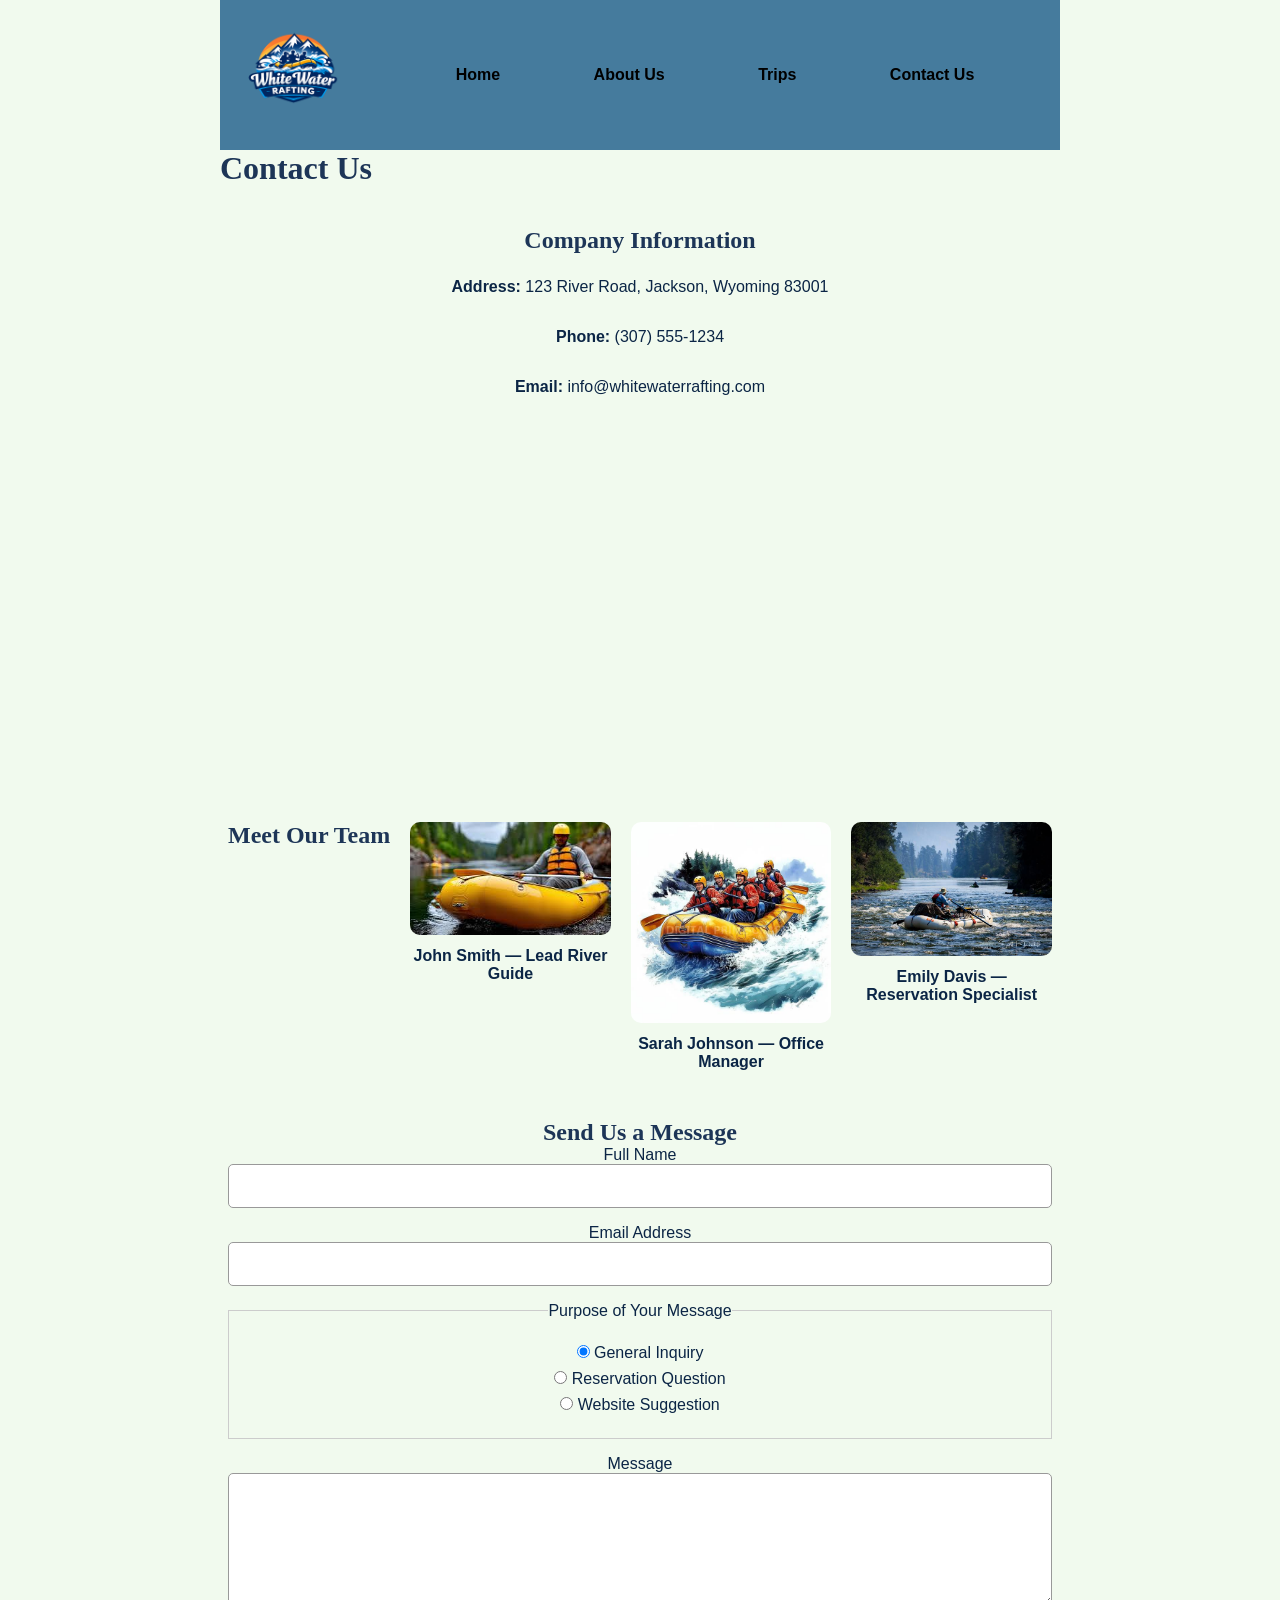
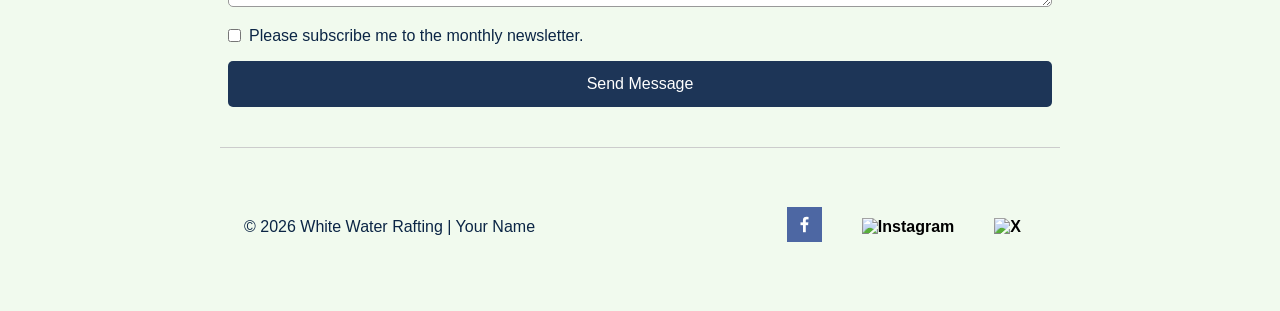
==== wwr/contact.html @ d2f56e46 "W05 Completed" ====
<!DOCTYPE html>
<html lang="en-US">

<head>
    <meta charset="UTF-8">
    <meta name="viewport" content="width=device-width, initial-scale=1.0">
    <meta name="description" content="Contact White Water Rafting for reservations, questions, and trip information.">
    <meta name="author" content="Your Name">

    <title>Contact Us | White Water Rafting</title>

    <link rel="stylesheet" href="styles/rafting.css">
</head>

<body>

<header>

    <img src="images/logo.png" alt="White Water Rafting Logo">

    <nav>
        <a href="index.html">Home</a>
        <a href="about.html">About Us</a>
        <a href="trips.html">Trips</a>
        <a href="contact.html">Contact Us</a>
    </nav>

</header>

<main>

    <h1>Contact Us</h1>

    <section class="contact-info">

        <h2>Company Information</h2>

        <p><strong>Address:</strong> 123 River Road, Jackson, Wyoming 83001</p>

        <p><strong>Phone:</strong> (307) 555-1234</p>

        <p><strong>Email:</strong> info@whitewaterrafting.com</p>

        <iframe
            src="https://www.google.com/maps/embed?pb=!1m18!1m12!1m3!1d92476.07977973521!2d-110.97905730273438!3d43.58826800000001!2m3!1f0!2f0!3f0!3m2!1i1024!2i768!4f13.1!3m3!1m2!1s0x535305d65c1b1b21%3A0xd39a80d685af2553!2sFaraway%20Jackson%20Hole!5e0!3m2!1ses-419!2sus!4v1785605352932!5m2!1ses-419!2sus" width="600" height="450" style="border:0;" 
            allowfullscreen="" 
            loading="lazy" 
            referrerpolicy="strict-origin-when-cross-origin">
           
        </iframe>

    </section>

    <section class="employees">

        <h2>Meet Our Team</h2>

        <figure>
            <img src="images/guide1.jpg" alt="Lead River Guide">
            <figcaption>John Smith — Lead River Guide</figcaption>
        </figure>

        <figure>
            <img src="images/manager.jpg" alt="Office Manager">
            <figcaption>Sarah Johnson — Office Manager</figcaption>
        </figure>

        <figure>
            <img src="images/reservation.jpg" alt="Reservation Specialist">
            <figcaption>Emily Davis — Reservation Specialist</figcaption>
        </figure>

    </section>

    <section class="contact-form">

        <h2>Send Us a Message</h2>

        <form action="#" method="post">

            <div>
                <label for="name">Full Name</label>
                <input
                    type="text"
                    id="name"
                    name="name"
                    required>
            </div>

            <div>
                <label for="email">Email Address</label>
                <input
                    type="email"
                    id="email"
                    name="email"
                    required>
            </div>

            <fieldset>

                <legend>Purpose of Your Message</legend>

                <label>
                    <input
                        type="radio"
                        name="purpose"
                        value="general"
                        checked>
                    General Inquiry
                </label>

                <label>
                    <input
                        type="radio"
                        name="purpose"
                        value="reservation">
                    Reservation Question
                </label>

                <label>
                    <input
                        type="radio"
                        name="purpose"
                        value="website">
                    Website Suggestion
                </label>

            </fieldset>

            <div>
                <label for="message">Message</label>

                <textarea
                    id="message"
                    name="message"
                    rows="6"
                    required></textarea>
            </div>

            <label class="newsletter">
                <input
                    type="checkbox"
                    name="newsletter">

                Please subscribe me to the monthly newsletter.
            </label>

            <button type="submit">
                Send Message
            </button>

        </form>

    </section>

</main>

<footer>

    <p>&copy; 2026 White Water Rafting | Your Name</p>

    <nav class="socialmedia">
        <a href="#"><img src="images/facebook.png" alt="Facebook"></a>
        <a href="#"><img src="images/instagram.png" alt="Instagram"></a>
        <a href="#"><img src="images/x.png" alt="X"></a>
    </div>

</footer>

</body>

</html>
---- wwr/styles/rafting.css ----
:root {
    --primary-color: #1d3557;
    --secondary-color: #457b9d;
    --accent1-color: #0b2545;
    --accent2-color: #f1faee;
    --heading-font: Georgia, serif;
    --body-font: Arial, Helvetica, sans-serif;
}

* {
    margin: 0;
    padding: 0;
    box-sizing: border-box;
}

body {
    font-family: var(--body-font);
    color: var(--accent1-color);
    background-color: var(--accent2-color);
}

header,
main,
footer {
    width: 840px;
    margin: 0 auto;
}

header {
    display: grid;
    grid-template-columns: 150px 1fr;
    align-items: center;
    background-color: var(--secondary-color);
    padding: 15px;
}

header img {
    width: 120px;
}

nav {
    display: flex;
    justify-content: space-around;
    align-items: center;
}

nav a {
    text-decoration: none;
    color: #000;
    padding: 15px;
    font-weight: bold;

}

nav a:hover {
    background-color: #ddd;
}

h1,
h2 {
    font-family: var(--heading-font);
    color: var(--primary-color);
}

nav,
p,
section,
article {
    margin: 16px;
    padding: 8px;
}

.hero {
    position: relative;
}

.hero img {
    display: block;
    width: 100%;
    height: auto;
}

.hero h1 {
    position: absolute;
    top: 20px;
    width: 100%;
    padding: 16px;
    text-align: center;
    background-color: rgba(11, 37, 69, 0.75);
    color: white;
}

.hero article {
    position: absolute;
    bottom: 20px;
    left: 20px;
    right: 20px;
    background-color: rgba(255, 255, 255, .85);
}

.hero article img {
    float: right;
    width: 125px;
    margin-left: 15px;
    border: 2px solid #ccc;
}

section {
    text-align: center;
}

footer {
    display: flex;
    justify-content: space-between;
    align-items: center;
    margin-top: 20px;
    border-top: 1px solid #ccc;
    padding: 20px 0;
}

.socialmedia a {
    text-decoration: none;
}

.socialmedia img {
    width: 35px;
    margin-left: 10px;
}

.history {
    display: grid;
    grid-template-columns: 1fr 250px 1fr;
    gap: 20px;
    align-items: center;
    margin: 40px 0;
}

.history img {
    width: 100%;
}

.history h2 {
    grid-column: 1 / 4;
    text-align: center;
}

.adventures {
    display: grid;
    grid-template-columns: repeat(5, 1fr);
    gap: 15px;
    text-align: center;
}

.adventures img {
    width: 100%;
}

.adventures h2 {
    grid-column: 1 / 6;
    text-align: center;
}

figure {
    margin: 0;
}

figcaption {
    margin-top: 8px;
    font-weight: bold;
}
.contact-info {
    margin: 2rem 0;
}

.contact-info iframe {
    width: 100%;
    height: 350px;
    border: none;
    border-radius: 8px;
}

.employees {
    display: flex;
    justify-content: space-between;
    gap: 20px;
    margin: 2rem 0;
}

.employees figure {
    flex: 1;
    text-align: center;
}

.employees img {
    width: 100%;
    max-width: 250px;
    border-radius: 10px;
}

.contact-form {
    margin: 2rem 0;
}

.contact-form form {
    display: grid;
    gap: 1rem;
}

.contact-form input[type="text"],
.contact-form input[type="email"],
.contact-form textarea {
    width: 100%;
    padding: 0.75rem;
    border: 1px solid #999;
    border-radius: 5px;
    font-size: 1rem;
}

fieldset {
    border: 1px solid #ccc;
    padding: 1rem;
}

fieldset label {
    display: block;
    margin: .5rem 0;
}

.newsletter {
    display: flex;
    align-items: center;
    gap: .5rem;
}

button[type="submit"] {
    background-color: #1d3557;
    color: white;
    padding: .9rem;
    border: none;
    border-radius: 5px;
    cursor: pointer;
    font-size: 1rem;
}

button[type="submit"]:hover {
    background-color: #457b9d;
}
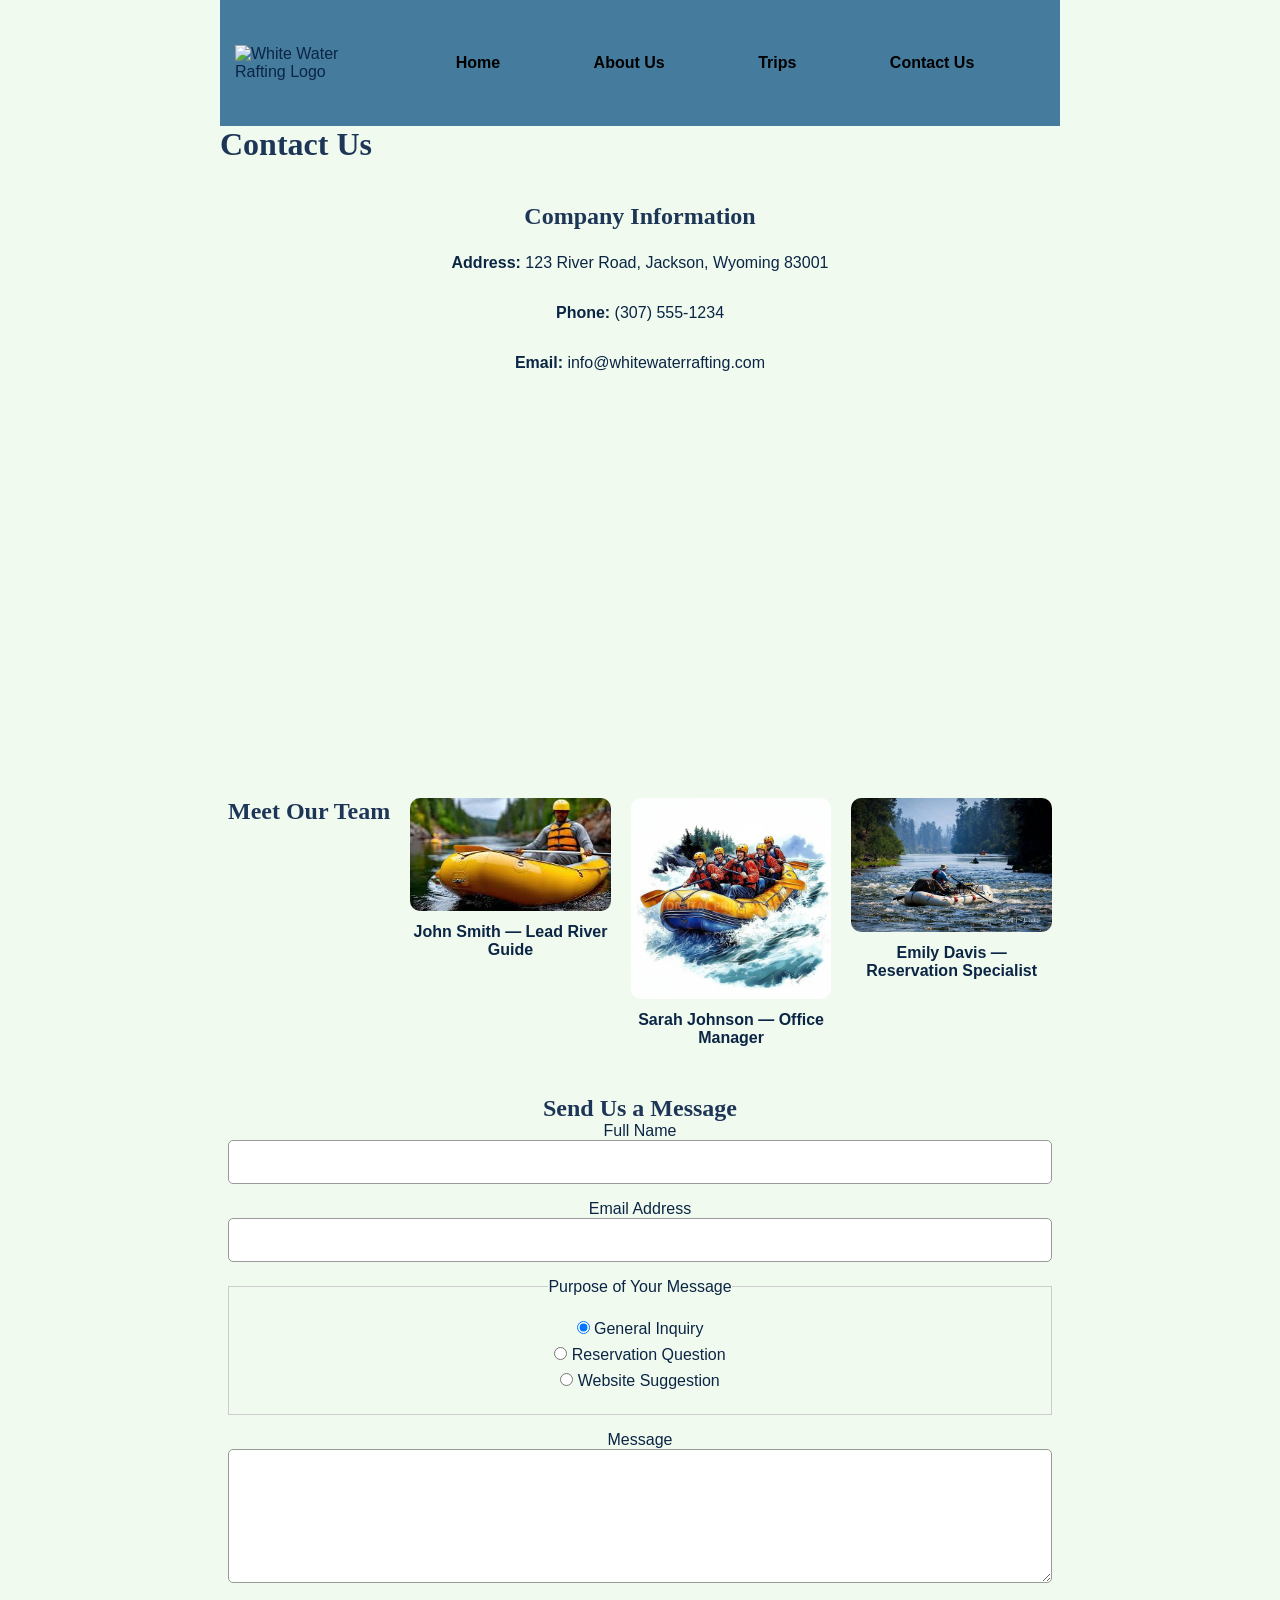
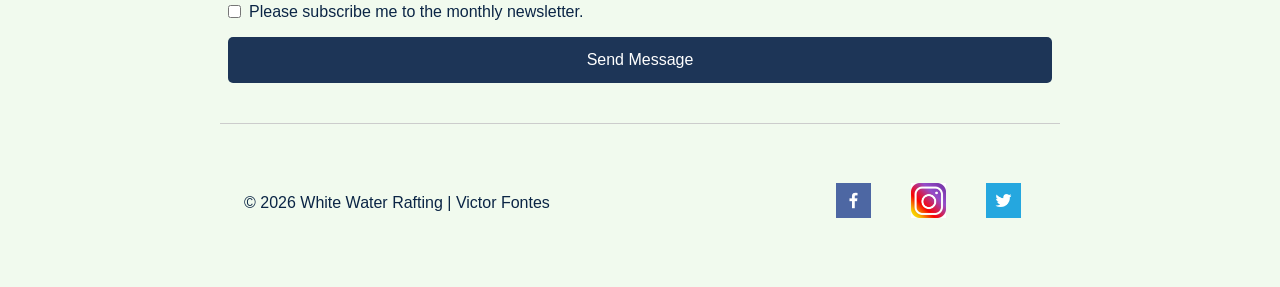
==== commit a1b9523e: "W05 Completed" ====
--- a/wwr/contact.html
+++ b/wwr/contact.html
@@ -5,7 +5,7 @@
     <meta charset="UTF-8">
     <meta name="viewport" content="width=device-width, initial-scale=1.0">
     <meta name="description" content="Contact White Water Rafting for reservations, questions, and trip information.">
-    <meta name="author" content="Your Name">
+    <meta name="author" content="Victor Fontes">
 
     <title>Contact Us | White Water Rafting</title>
 
@@ -16,7 +16,7 @@
 
 <header>
 
-    <img src="images/logo.png" alt="White Water Rafting Logo">
+    <img src="images/logo.jpg" alt="White Water Rafting Logo">
 
     <nav>
         <a href="index.html">Home</a>
@@ -42,12 +42,13 @@
         <p><strong>Email:</strong> info@whitewaterrafting.com</p>
 
         <iframe
-            src="https://www.google.com/maps/embed?pb=!1m18!1m12!1m3!1d92476.07977973521!2d-110.97905730273438!3d43.58826800000001!2m3!1f0!2f0!3f0!3m2!1i1024!2i768!4f13.1!3m3!1m2!1s0x535305d65c1b1b21%3A0xd39a80d685af2553!2sFaraway%20Jackson%20Hole!5e0!3m2!1ses-419!2sus!4v1785605352932!5m2!1ses-419!2sus" width="600" height="450" style="border:0;" 
-            allowfullscreen="" 
-            loading="lazy" 
-            referrerpolicy="strict-origin-when-cross-origin">
-           
-        </iframe>
+    src="https://www.google.com/maps/embed?pb=!1m18!1m12!1m3!1d92476.07977973521!2d-110.97905730273438!3d43.58826800000001!2m3!1f0!2f0!3f0!3m2!1i1024!2i768!4f13.1!3m3!1m2!1s0x535305d65c1b1b21%3A0xd39a80d685af2553!2sFaraway%20Jackson%20Hole!5e0!3m2!1ses-419!2sus!4v1785605352932!5m2!1ses-419!2sus"
+    width="600"
+    height="450"
+    allowfullscreen
+    loading="lazy"
+    referrerpolicy="strict-origin-when-cross-origin">
+</iframe>
 
     </section>
 
@@ -100,30 +101,33 @@
 
                 <legend>Purpose of Your Message</legend>
 
-                <label>
-                    <input
-                        type="radio"
-                        name="purpose"
-                        value="general"
-                        checked>
-                    General Inquiry
-                </label>
+               <label for="general">
+    <input
+        type="radio"
+        id="general"
+        name="purpose"
+        value="general"
+        checked>
+    General Inquiry
+</label>
 
-                <label>
-                    <input
-                        type="radio"
-                        name="purpose"
-                        value="reservation">
-                    Reservation Question
-                </label>
+               <label for="reservation">
+    <input
+        type="radio"
+        id="reservation"
+        name="purpose"
+        value="reservation">
+    Reservation Question
+</label>
 
-                <label>
-                    <input
-                        type="radio"
-                        name="purpose"
-                        value="website">
-                    Website Suggestion
-                </label>
+               <label for="website">
+    <input
+        type="radio"
+        id="website"
+        name="purpose"
+        value="website">
+    Website Suggestion
+</label>
 
             </fieldset>
 
@@ -137,13 +141,14 @@
                     required></textarea>
             </div>
 
-            <label class="newsletter">
-                <input
-                    type="checkbox"
-                    name="newsletter">
+          <label for="newsletter" class="newsletter">
+    <input
+        type="checkbox"
+        id="newsletter"
+        name="newsletter">
 
-                Please subscribe me to the monthly newsletter.
-            </label>
+    Please subscribe me to the monthly newsletter.
+</label>
 
             <button type="submit">
                 Send Message
@@ -157,13 +162,13 @@
 
 <footer>
 
-    <p>&copy; 2026 White Water Rafting | Your Name</p>
+    <p>&copy; 2026 White Water Rafting | Victor Fontes</p>
 
     <nav class="socialmedia">
         <a href="#"><img src="images/facebook.png" alt="Facebook"></a>
-        <a href="#"><img src="images/instagram.png" alt="Instagram"></a>
-        <a href="#"><img src="images/x.png" alt="X"></a>
-    </div>
+        <a href="#"><img src="images/instagram.jpg" alt="Instagram"></a>
+        <a href="#"><img src="images/twitter.png" alt="Twitter"></a>
+    </nav>
 
 </footer>
 
